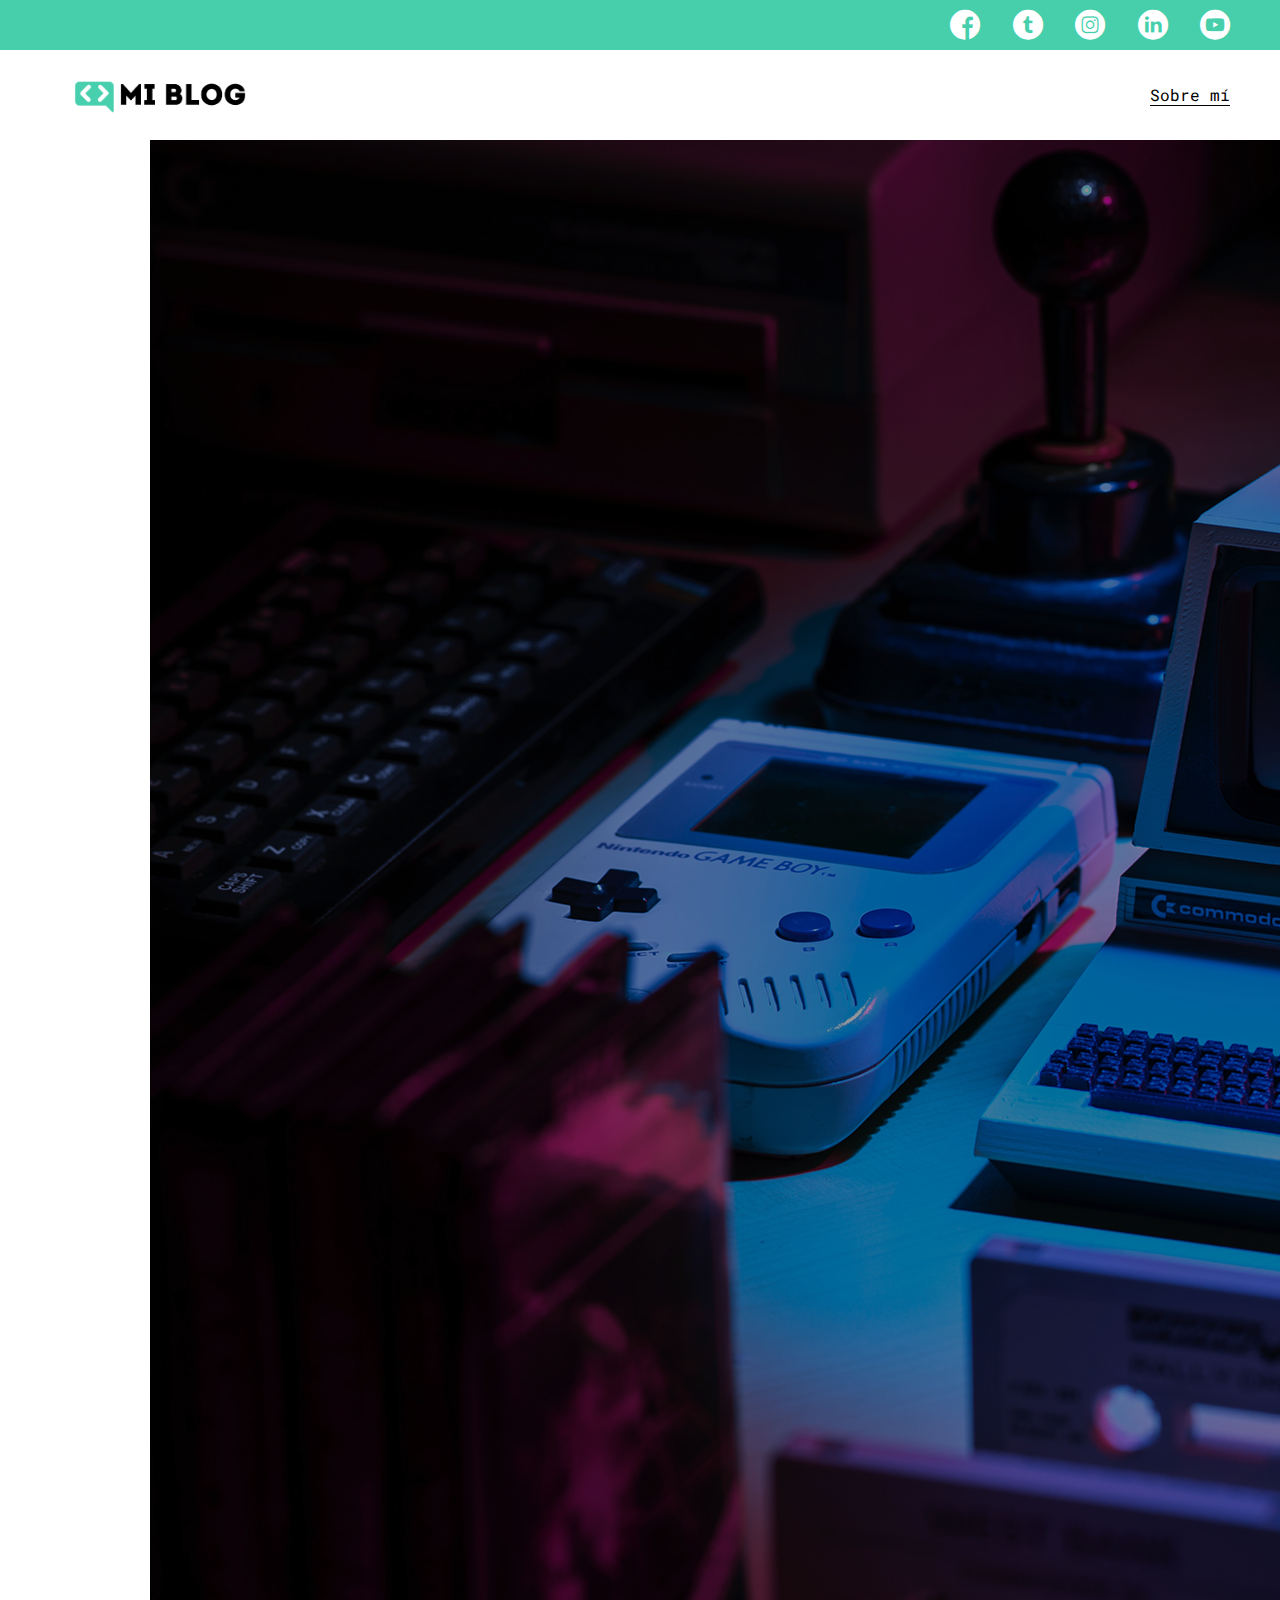
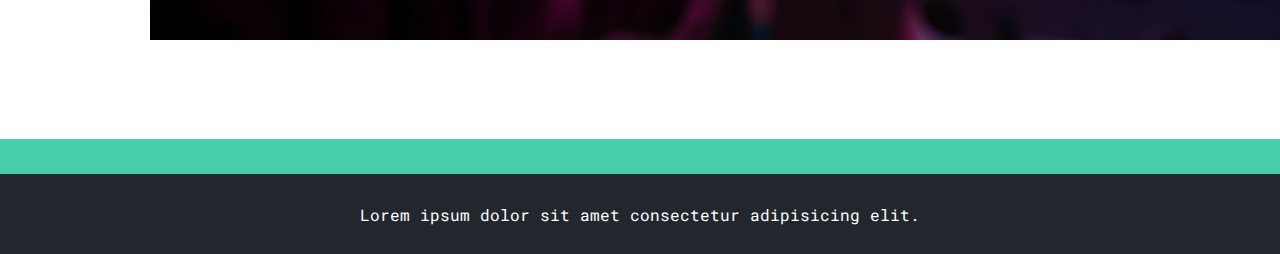
==== blog.html @ 81c66846 "blog" ====
<!DOCTYPE html>
<html lang="en">
<head>
    <meta charset="UTF-8">
    <meta name="viewport" content="width=device-width, initial-scale=1.0">
    <title>Mi Blog</title>
    <link rel="stylesheet" href="css/main.css">
    <link rel="stylesheet" href="css/font/flaticon.css">
    <!--<link href="https://fonts.googleapis.com/css2?family=Fira+Sans:ital,wght@0,400;0,700;1,900&display=swap" rel="stylesheet">-->
</head>
<body class="home-body">
    <header>
        <section class="header-icons-container">
            <div class="icons">
                <a href=""><span class="flaticon-001-facebook"></span></a>
                <a href=""><span class="flaticon-002-twitter"></span></a>
                <a href=""><span class="flaticon-011-instagram"></span></a>
                <a href=""><span class="flaticon-010-linkedin"></span></a>
                <a href=""><span class="flaticon-008-youtube"></span></a>
            </div>
        </section>
        <nav>
            <section class="nav-logo-container">
                <a href="/"><img src="assets/img/Logo-negro.png" alt="Logo de mi blog"></a>
            </section>
            <section class="profile-link">
                <a href="perfil.html">Sobre mí</a>
            </section>
        </nav>
    </header>
    <main>
        <section class="grid-container blogpost-img-container">
            <img src="assets/img/main-news-img.png" alt="">
        </section>
        <section class="blogpost-main-container">
            <div class="grid-container">
                <h3></h3>
                <article>
                    <h1></h1>
                    <p></p>
                    <p></p>
                    <p></p>
                </article>
            </div>
        </section>
        <section class="contact-main-container">
            <div>
                <img src="" alt="">
                <div class="contact-left">
                    <a href=""></a>
                    <p></p>
                </div>
            </div>
            <div class="contact-right">
                <img src="" alt="">
                <div>
                    <a href=""></a>
                    <p></p>
                </div>
            </div>
        </section>
    </main>
    <footer>
        <p>Lorem ipsum dolor sit amet consectetur adipisicing elit.</p>
    </footer>
</body>
</html>
---- css/main.css ----
@import url('https://fonts.googleapis.com/css?family=Roboto+Mono:400,700|Roboto+Slab:400,500,700,900|Roboto:400,500,700&display=swap');

body{
    font-family: 'Roboto Mono', monospace;
    padding: 0;
    margin: 0;
}
a{
    text-decoration: none;
    display: inline;
    color: black;
}
.home-body{
    /* position: fixed; */
    top: 0;
    bottom: 0;
    left: 0;
    right: 0;
}
.grid-container{
    max-width: 980px;
    margin: auto;
}
header{
    width: 100%;
    height: 140px;
    display: grid;
    grid-template-rows: 1fr 1fr;
}
header .header-icons-container{
    width: 100%;
    height: 50px;
    display: grid;
    background-color: #47cfac;
}
header .header-icons-container .icons{
    width: 300px;
    height: auto;
    display: flex;
    justify-items: flex-end;
    align-items: center;
    justify-content: space-between;
    justify-self: end;
    margin-right: 50px;
}
header .icons span{
    color: white;
}
nav {
    display: grid;
    grid-template-columns: 1fr 1fr;
    height: 90px;
}
nav .nav-logo-container{
    margin-left: 50px;
}
nav .nav-logo-container img{
    width: 220px;
    margin-top: 10px;
}
nav .profile-link{
    display: flex;
    align-items: center;
    justify-content: flex-end;
    margin-right: 50px;
}
nav .profile-link a{
    color: black;
    border-bottom: 1px solid black;
}
.home-main{
    display: grid;
    grid-template-columns: 1fr 4fr 1fr;
    height: 100%;
    background-image: url('../assets/img/Cover.png');
    background-position: center;
    background-repeat: no-repeat;
    background-size: cover;
}
.home-main section{
    display: grid;
    grid-column: 2;
    justify-items: center;
    height: 350px;
    margin-top: 80px;
}
.home-main-text{
    font-family: 'Roboto mono', monospace;
    font-size: 30px;
    font-weight: 700px;
    letter-spacing: 10px;
    color: white;
    text-align: center;
}
.home-main-button{
    width: 110px;
    height: 50px;
    background: #47cfac;
    display: grid;
    align-items: center;
}
.home-main-button a{
    font-weight: 700;
    font-size: 18px;
}
.blogs-main{
    display: grid;
}
.blogs-news-container{
    background-color: #e6e9ed;
    padding: 0 50px 40px;
}
.blogs-main-new{
    display: grid;
    grid-template-columns: 2fr 1fr;
    grid-template-rows: 2fr;
}
.blogs-news-img-container{
    grid-column: 1;
}
.blogs-news-img-container img{
    width: 85%;
}
.blogs-news-info-container{
    grid-column: 2;
}
.blogs-news-info-container p{
    margin-bottom: 35px;
}
.blogs-posts-container{
    padding: 0 50px 40px;
}
.blogs-posts-container h3{
    border-bottom: 1px solid #cdd2da;
    padding-bottom: 20px;
    text-align: center;
}
.blogs-button{
    border: 1px solid #47cfac;
    padding: 10px 15px;
    font-size: 12px;
}
.blogs-posts-container .post-container{
    display: inline-block;
    padding-left: 10px;
    max-width: 30%;
    margin-bottom: 50px;
}
.blogs-posts-container .post-container p{
    margin-bottom: 35px;
}
.blogs-posts-container .post-container img{
    width: 100%;
}
footer{
    width: 100%;
    height: 80px;
    background-color: #22272d;
    border-top: 35px solid #47cfac;
    text-align: center;
}
footer p{
    color: white;
    margin-top: 30px;
}


/*
.main{
    background-image: url('../assets/img/Cover.png');
    background-size: 100%;
    height: -webkit-fill-available;
    display: grid;
    grid-template-rows: 200px 1fr;
    justify-content: center;
}
.main .news{
    color: white;
    font-family: 'Fira Sans', sans-serif;
    text-align: center;
    padding-top: 50px;
}
.main .button{
    text-align: center;
}
.main .button button{
    background: #47cfac;
    height: 30px;
    font-family: 'Fira Sans', sans-serif;
    font-weight: bold;
    border: 1px solid #363D38;
}
.main .button button:hover{
    background: #259075;
    cursor: pointer;
}*/
---- css/font/flaticon.css ----
/*
  	Flaticon icon font: Flaticon
  	Creation date: 20/12/2018 09:27
  	*/

      @font-face {
        font-family: "Flaticon";
        src: url("./Flaticon.eot");
        src: url("./Flaticon.eot?#iefix") format("embedded-opentype"),
             url("./Flaticon.woff") format("woff"),
             url("./Flaticon.ttf") format("truetype"),
             url("./Flaticon.svg#Flaticon") format("svg");
        font-weight: normal;
        font-style: normal;
      }
      
      @media screen and (-webkit-min-device-pixel-ratio:0) {
        @font-face {
          font-family: "Flaticon";
          src: url("./Flaticon.svg#Flaticon") format("svg");
        }
      }
      
      [class^="flaticon-"]:before, [class*=" flaticon-"]:before,
      [class^="flaticon-"]:after, [class*=" flaticon-"]:after {   
        font-family: Flaticon;
              font-size: 30px;
      font-style: normal;
      margin-left: 20px;
      }
      
      .flaticon-001-facebook:before { content: "\f100"; }
      .flaticon-002-twitter:before { content: "\f101"; }
      .flaticon-003-whatsapp:before { content: "\f102"; }
      .flaticon-004-groupme:before { content: "\f103"; }
      .flaticon-005-kik:before { content: "\f104"; }
      .flaticon-006-skype:before { content: "\f105"; }
      .flaticon-007-periscope:before { content: "\f106"; }
      .flaticon-008-youtube:before { content: "\f107"; }
      .flaticon-009-itunes:before { content: "\f108"; }
      .flaticon-010-linkedin:before { content: "\f109"; }
      .flaticon-011-instagram:before { content: "\f10a"; }
      .flaticon-012-messenger:before { content: "\f10b"; }
      .flaticon-013-twitter-1:before { content: "\f10c"; }
      .flaticon-014-snapchat:before { content: "\f10d"; }
      .flaticon-015-reddit:before { content: "\f10e"; }
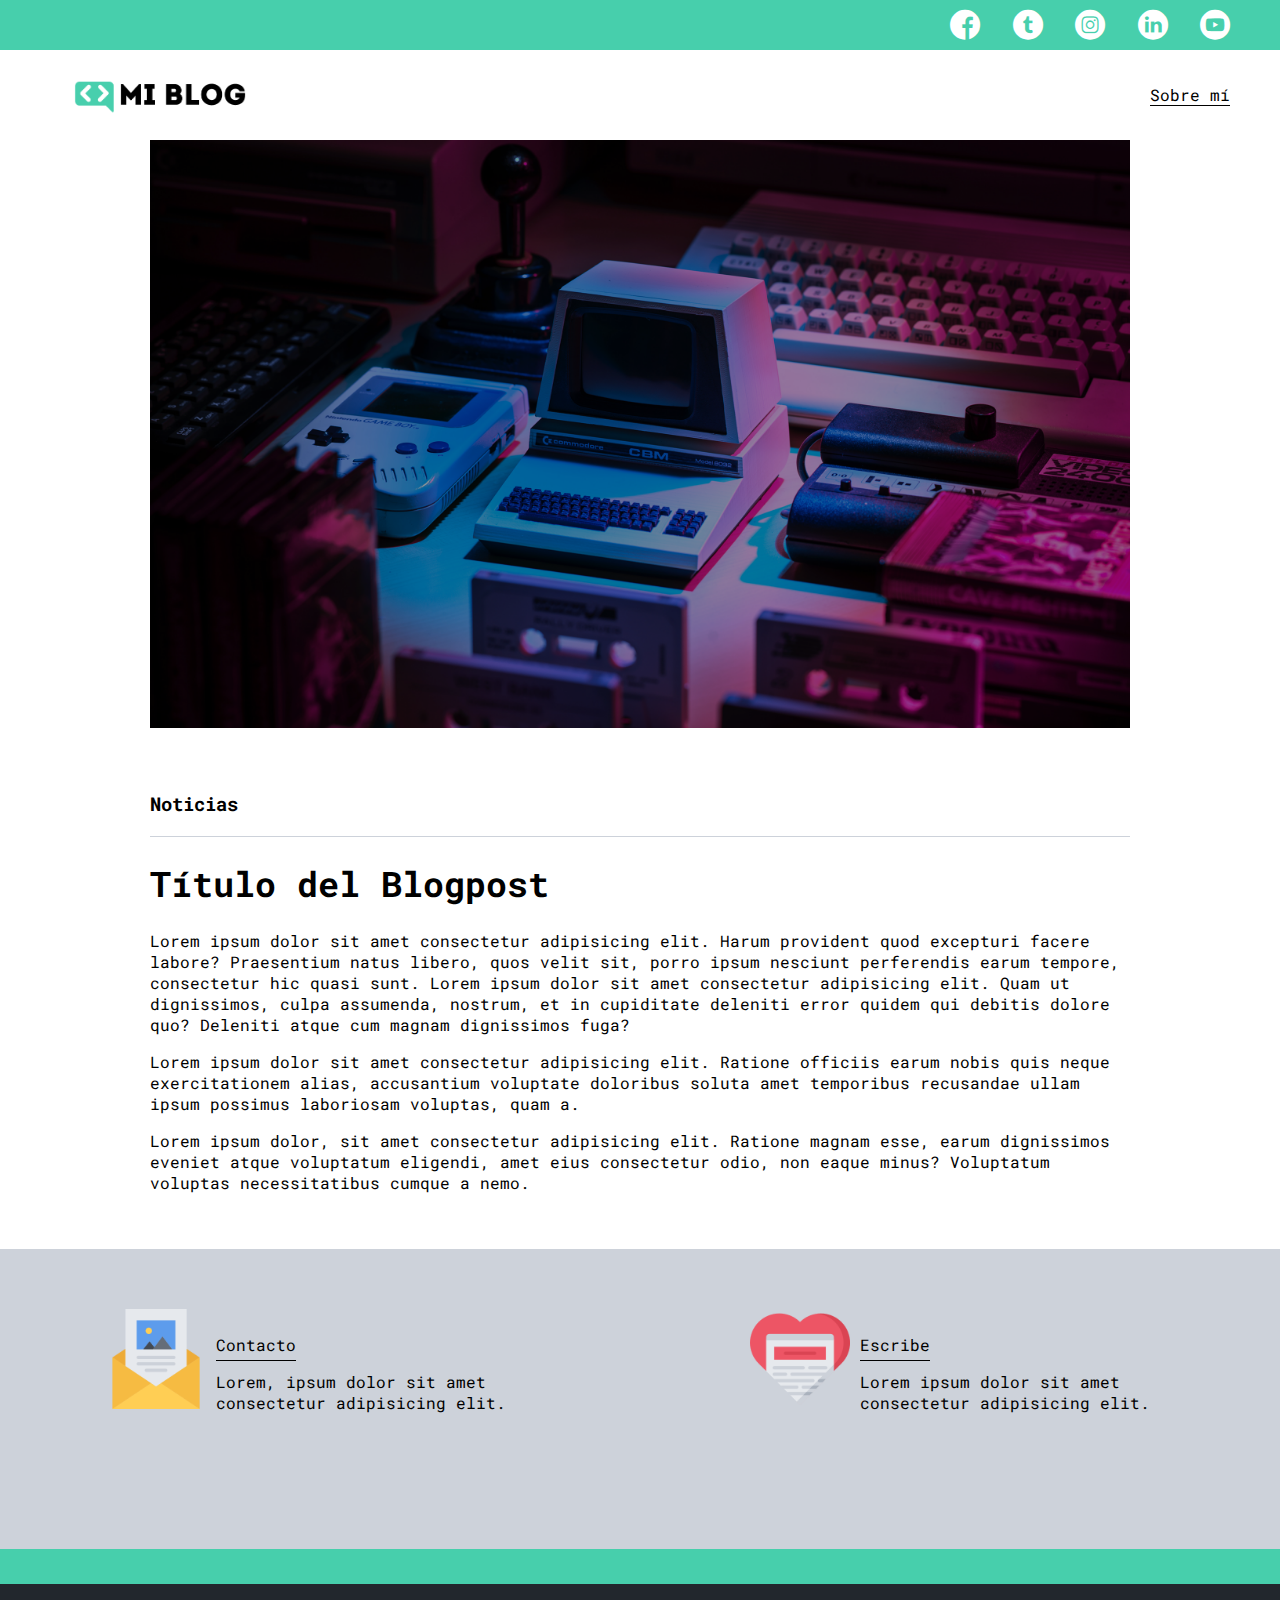
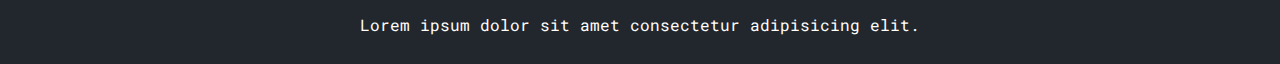
==== commit 8fc0dd58: "Fin del curso" ====
--- a/blog.html
+++ b/blog.html
@@ -6,6 +6,7 @@
     <title>Mi Blog</title>
     <link rel="stylesheet" href="css/main.css">
     <link rel="stylesheet" href="css/font/flaticon.css">
+    <link rel="stylesheet" href="css/media-queries.css">
     <!--<link href="https://fonts.googleapis.com/css2?family=Fira+Sans:ital,wght@0,400;0,700;1,900&display=swap" rel="stylesheet">-->
 </head>
 <body class="home-body">
@@ -34,28 +35,28 @@
         </section>
         <section class="blogpost-main-container">
             <div class="grid-container">
-                <h3></h3>
+                <h3>Noticias</h3>
                 <article>
-                    <h1></h1>
-                    <p></p>
-                    <p></p>
-                    <p></p>
+                    <h1>Título del Blogpost</h1>
+                    <p>Lorem ipsum dolor sit amet consectetur adipisicing elit. Harum provident quod excepturi facere labore? Praesentium natus libero, quos velit sit, porro ipsum nesciunt perferendis earum tempore, consectetur hic quasi sunt. Lorem ipsum dolor sit amet consectetur adipisicing elit. Quam ut dignissimos, culpa assumenda, nostrum, et in cupiditate deleniti error quidem qui debitis dolore quo? Deleniti atque cum magnam dignissimos fuga?</p>
+                    <p>Lorem ipsum dolor sit amet consectetur adipisicing elit. Ratione officiis earum nobis quis neque exercitationem alias, accusantium voluptate doloribus soluta amet temporibus recusandae ullam ipsum possimus laboriosam voluptas, quam a.</p>
+                    <p>Lorem ipsum dolor, sit amet consectetur adipisicing elit. Ratione magnam esse, earum dignissimos eveniet atque voluptatum eligendi, amet eius consectetur odio, non eaque minus? Voluptatum voluptas necessitatibus cumque a nemo.</p>
                 </article>
             </div>
         </section>
         <section class="contact-main-container">
             <div>
-                <img src="" alt="">
+                <img src="assets/img/013-newsletter.png" alt="">
                 <div class="contact-left">
-                    <a href=""></a>
-                    <p></p>
+                    <a href="">Contacto</a>
+                    <p>Lorem, ipsum dolor sit amet consectetur adipisicing elit. </p>
                 </div>
             </div>
-            <div class="contact-right">
-                <img src="" alt="">
-                <div>
-                    <a href=""></a>
-                    <p></p>
+            <div>
+                <img src="assets/img/006-like.png" alt="">
+                <div class="contact-right">
+                        <a href="">Escribe</a>
+                        <p>Lorem ipsum dolor sit amet consectetur adipisicing elit. </p>
                 </div>
             </div>
         </section>
--- a/css/main.css
+++ b/css/main.css
@@ -163,6 +163,72 @@
     color: white;
     margin-top: 30px;
 }
+.blogpost-img-container{
+    padding: 0 50px 40px;
+}
+.blogpost-img-container img{
+    width: 100%;
+}
+.blogpost-main-container{
+    padding: 0 50px 40px;
+}
+.blogpost-main-container h3{
+    border-bottom: 1px solid #cdd2da;
+    padding-bottom: 20px;
+}
+.blogpost-main-container article h1{
+    font-size: 35px;
+}
+.contact-main-container{
+    width: 100%;
+    min-height: 250px;
+    background-color: #cdd2da;
+    text-align: center;
+    padding-bottom: 50px;
+}
+.contact-main-container div{
+    display: inline-block;
+    width: 49.5%;
+    height: 100%;
+}
+.contact-main-container div a{
+    border-bottom: 1px solid black;
+    padding-bottom: 5px;
+}
+.contact-main-container .contact-left, .contact-right{
+    text-align: initial;
+    margin-top: 85px;
+}
+.contact-main-container img{
+    width: 100px;
+}
+.profile-main-container{
+    padding: 70px 40px;
+    background-color: #e6e9ed;
+    margin-bottom: 50px;
+}
+.profile-main-container img{
+    width: 320px;
+    margin-right: 30px;
+}
+.profile-main-container .profile-container{
+    display: flex;
+}
+.profile-main-proyects{
+    padding: 0 50px 40px;
+}
+.profile-main-proyects h3{
+    border-bottom: 1px solid #cdd2da;
+    padding-bottom: 35px;
+    text-align: center;
+}
+.proyects-main-container{
+    display: grid;
+    grid-template-columns: 1fr 1fr 1fr;
+}
+.proyect-container{
+    padding: 0 5px;
+}
 
 
 /*
--- a/css/media-queries.css
+++ b/css/media-queries.css
@@ -0,0 +1,31 @@
+@media (max-width: 900px){
+    .blogs-main-new{
+        grid-template-columns: 1fr;
+        grid-template-rows: 3fr;
+    }
+    .blogs-news-img-container{
+        grid-row: 2;
+    }
+    .blogs-news-info-container{
+        grid-column: 1;
+        grid-row: 3;
+    }
+    .blogs-posts-container .post-container{
+        max-width: 45%;
+    }
+    .proyects-main-container{
+        grid-template-columns: 1fr 1fr;
+        grid-template-rows: 2fr;
+    }
+    .profile-main-container .profile-container{
+        display: block;
+    }
+}
+@media (max-width: 600px){
+    .blogs-posts-container .post-container{
+        max-width: 95%;
+    }
+    .proyects-main-container{
+        grid-template-columns: 1fr;
+    }
+}